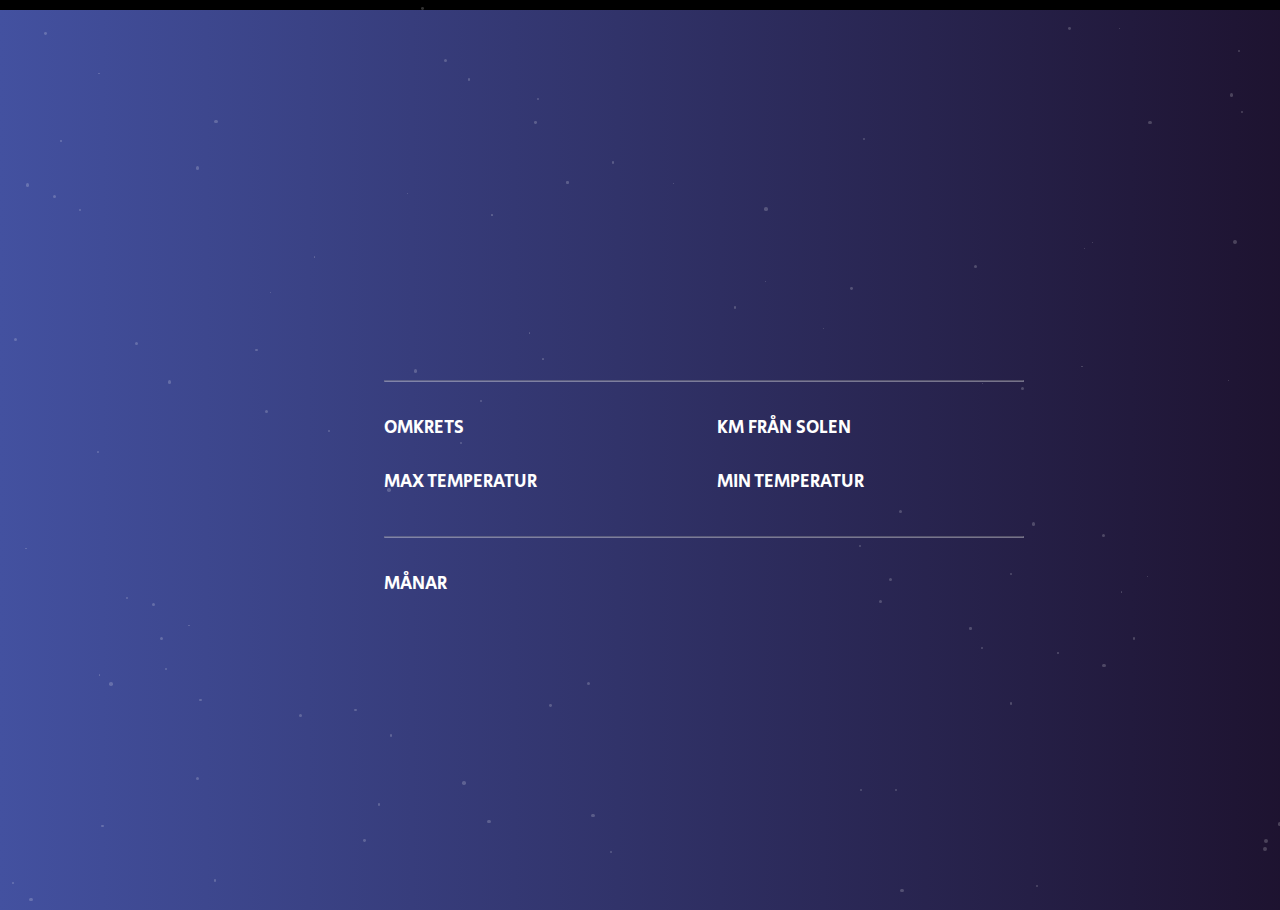
==== overlay.html @ 6ae30e55 "first commit" ====
<!DOCTYPE html>
<html lang="en">
  <head>
    <meta charset="UTF-8" />
    <meta name="viewport" content="width=device-width, initial-scale=1.0" />
    <link rel="stylesheet" href="style.css" />
    <link
      rel="icon"
      href="http://2.bp.blogspot.com/-YvU230Lgxso/UeJQNF9RtLI/AAAAAAAAFdQ/G20mGnCMGlE/s1600/Images%2BEarth%2BFrom%2BSpace-763033.jpg"
      type="image/x-icon"
    />
    <title>Solaris</title>
  </head>

  <body>
    <div class="overlay" id="pageOverlay">
      
        <div class="earthImg planetsImg"></div>

    <div class="planetInfo">
        
        <div class="titlesBoxOverlay">
          <h1></h1>
          <h2></h2>
        </div>

        <p>
        </p>

        <hr>
        
        <div class="detailsBox" >
           
        
            <div class="detailType1">
            
            <div class="details">
                <h3>OMKRETS</h2>
                <P></P>
            </div>

           <div class="details ">
                <h3>MAX TEMPERATUR</h2>
                <P></P>
            </div>
            
            </div>

            <div class="detailType2">
                
            <div class="details">
                <h3>KM FRÅN SOLEN</h2>
                <P></P>
            </div>
            
            <div class="details">
                <h3>MIN TEMPERATUR</h2>
                <P></P>
            </div>

            </div>

        </div>

        <hr>

            <div class="moons details">
                <h3>MÅNAR</h2>
                <P></P>
            </div>

    </div>
        
    </div>

    <script src="script.js"></script>
  </body>
</html>
---- style.css ----
@import url("https://fonts.googleapis.com/css2?family=Roboto&family=Ropa+Sans&family=Secular+One&display=swap");
@import url("https://fonts.googleapis.com/css2?family=Lora&family=Roboto&family=Ropa+Sans&family=Secular+One&display=swap");
@import url('https://fonts.googleapis.com/css2?family=Lora&family=Roboto&family=Roboto+Condensed:wght@300;400&family=Ropa+Sans&family=Secular+One&display=swap');

* {
  box-sizing: border-box;
  margin: 0;
  padding: 0;
}

body {
  background-color: black;
  width: 100vw;
  height: 100vh;
  /*  display: flex;
  flex-direction: column;
  justify-content: center;
  align-items: center; */
}

.mainContainer {
  width: 1440px;
  height: 900px;
  position: sticky;
  background: linear-gradient(to right, #0c164d, #190b22);
  margin: auto;
  overflow: hidden;

}

.titlesBox {
  display: flex;
  flex-direction: column;
  justify-content: center;
  align-items: end;
  text-align: right;
  overflow: hidden;
  margin-right: 60px;
  padding: 0;
  transform: translate(10px, -1320px);
}

.titlesBox > h1 {
  color: #ffffff;
  font-family: "Secular One", sans-serif;
  font-size: 60px;
  font-weight: 500;
  letter-spacing: 0.19em;
  text-align: right;
  margin-top: 60px;
}
.titlesBox > h2 {
  color: #ffd029;
  
  font-family: 'Lora', serif;
  font-size: 24px;
  font-weight: 100;
  letter-spacing: 0.66em;
  text-align: right;
}

.systemContainer {
  display: flex;
  justify-content: space-between;
  align-items: center;
  align-self: flex-start;
  width: 1160px;
  height: 900px;

  position: absolute;
  top: 0px;
  right: 60px;
}

.planet {
  border-radius: 50%;
  box-shadow: -1px -2px 29px 22px rgba(72, 71, 71, 0.26);
}

.sun {
  width: 1278px;
  height: 1278px;
  background-color: #ffd029;
  transform: translate(-1155px, -200px);
  border-radius: 50%;
  margin: 0;
  padding: 0;
}

.solen {
  background-color: #ffd029;
  border: 40px solid rgb(197, 182, 84);
  outline: 40px solid rgb(133, 133, 116); 
}

.mercuryMain {
  width: 14px;
  height: 14px;
  background-color: #888888;
}

.merkurius {
  background-color: #888888;
  border: 40px solid #d5d7db;
  outline: 40px solid #5d6588; 
}

.venusMain {
  width: 26px;
  height: 26px;
  background-color: #e7cdcd;
  
}

.venus{
  background-color: #e7cdcd;
  border: 40px solid #d7d5db;
  outline: 40px solid #aa95b9; 
}

.earthMain {
  width: 28px;
  height: 28px;
  background-color: #428ed4;
}

.jorden {
  background-color: #428ed4;
  border: 40px solid #1e2f5e;
  outline: 40px solid #18234e; 
}

.marsMain {
  width: 14px;
  height: 14px;
  background-color: #ef5f5f;
}

.mars {
  background-color: #ef5f5f;
  border: 40px solid #8e437e;
  outline: 40px solid #5b234e; 
}

.jupiterMain {
  width: 188px;
  height: 188px;
  background-color: #e29468;
}

.jupiter{
  background-color: #e29468;
  border: 40px solid #c3995e;
  outline: 40px solid #fa9949; 
}

.saturnMain {
  width: 144px;
  height: 144px;
  background-color: #c7aa72;
  display: flex;
  justify-content: center;
  align-items: center;

}
.saturnus {
  background-color: #c7aa72;
  display: flex;
  justify-content: center;
  align-items: center;
  border: 40px solid #e0ec86;
  outline: 40px solid #b2b6ab; 
}

.ringImg {
  width: 250px;
  height: 2px;
  background-color: #ffffff;
  border: 2px solid #c0c0c0;
  border-radius: 50%;
  position: absolute;
  top: 50%;
  left: 67%;
  transform: translate(-50%, -50%) rotate(150deg);
}

.uranusMain {
  width: 66px;
  height: 66px;
  background-color: #c9d4f1;
}

.uranus {
  background-color: #c9d4f1;
  border: 40px solid #7b7d82;
  outline: 40px solid #6983e9; 
}

.neptuneMain {
  width: 66px;
  height: 66px;
  background-color: #7a91a7;

}
.neptunus {
  background-color: #7a91a7;
  border: 40px solid #a4b4df;
  outline: 40px solid #636b87; 
}

.ring {
  width: 250px;
  height: 2px;
  background-color: #ffffff;
  border: 2px solid #c0c0c0;
  border-radius: 50%;
  position: absolute;
  top: 50%;
  left: 67%;
  transform: translate(-50%, -50%) rotate(150deg);
}

.ring2 {
  width: 520px;
  height: 46px;
  background-color: #d1d9c7;
  border: 20px double #c0c0c0;
  border-radius: 50%;
  position: absolute;
  top: 50%;
  left:1%;
  box-shadow: 38px -2px 29px 36px rgba(73, 69, 69, 0.27);
  transform: translate(-50%, -50%) rotate(160deg);
}

.overlay {

  width: 1440px;
  height: 900px;
  position: sticky;
  background: linear-gradient(to right, #4351a0, #190b22);
  margin: auto;
  overflow: hidden;
  margin-top: 10px;
/* display: none; */
  /* Förhindrat av liveServer */
/*   background-image: url(..//C:\Users\emanu\OneDrive\Desktop\solaris\backgroundOverlay.png); 
  background-position: center;
  background-repeat: no-repeat; 
 */
}

.planetsImg {
  width: 1278px;
  height: 1278px;
  transform: translate(-1155px, -190px);
  border-radius: 50%;
  margin: 0;

  padding: 0;
}

/* .bordersMai {
  border: 40px solid #1e2f5e;
  outline: 40px solid #18234e; 
} */




.planet:hover {
  cursor: pointer;
  scale: 1.1;
  box-shadow: -3px -1px 29px 22px rgba(110, 105, 105, 0.39);
  
}

.sun:hover {
  cursor: pointer;
  box-shadow: -3px -1px 29px 70px rgba(234, 174, 70, 0.39);
  background-color: rgb(211, 211, 99);
}

.star {
  position: absolute;
  background-color: #ffffff;
  border-radius: 50%;
  opacity: 0.2;
}

.titlesBoxOverlay > h1 {
  color: #ffffff;
  font-family: "Secular One", sans-serif;
  font-size: 60px;
  font-weight: 500;
  letter-spacing: 0.19em;
  text-align: right;
  margin-top: 0px;
}
.titlesBoxOverlay > h2 {
  color: #ffd029;
  font-family: 'Lora', serif;
  font-size: 24px;
  font-weight: 100;
  letter-spacing: 0.60em;
  text-align: right;
}

.titlesBoxOverlay {
  display: flex;
  flex-direction: column;
  justify-content: center;
  align-items: start;
  text-align: left;
 padding-bottom: 18px;
}

.planetInfo {
  display: flex;
  flex-direction: column;
  justify-content: center;
  align-items: flex-start;
  align-self: flex-start;
  width: 640px;
  height: 682px;
 
  position: absolute;
  top: 109px;
  right: 416px;
  margin-top: 0;
}

.planetInfo > p {
  font-family: 'Roboto Condensed', sans-serif;
  font-size: 18px;
  color: #FFFFFF;
  font-weight: 100;
  margin-top: 33px;
  line-height: 1.7;
}



.details > h3 {
  font-family: "Secular One", sans-serif;
  font-size: 18px;
  color: #FFFFFF;
  font-weight: 100;
  padding-bottom: 8px;
} 
.details > p {
  font-family: 'Roboto Condensed', sans-serif;
  font-size: 18px;
  color: #FFFFFF;
  font-weight: 100;
  opacity: 0.5;
} 

.detailsBox {
  width: 640px;
  display: flex;
  gap: 180px;
  
  
}

.detailsType2 {
  margin-left: 140px;
}

.details {
  padding-top: 10px;
  padding-bottom: 10px;
}

.moons {
align-self: self-start;
}

hr {
  color: white;
  width: 640px;
  font-size: 10px;
  margin-top: 23px;
  margin-bottom: 23px;
  opacity: 0.4;
}

#goBackBtn {
  position: absolute;
  left: 80%;
  top: 15%;
  padding: 10px;
  border-radius: 5px;
  color: yellow;
  font-size: 30px;
  background-color: #5866b2;
  width: 60px;
}

#goBackBtn:hover {
background-color: #0c164d;
cursor: pointer;
}
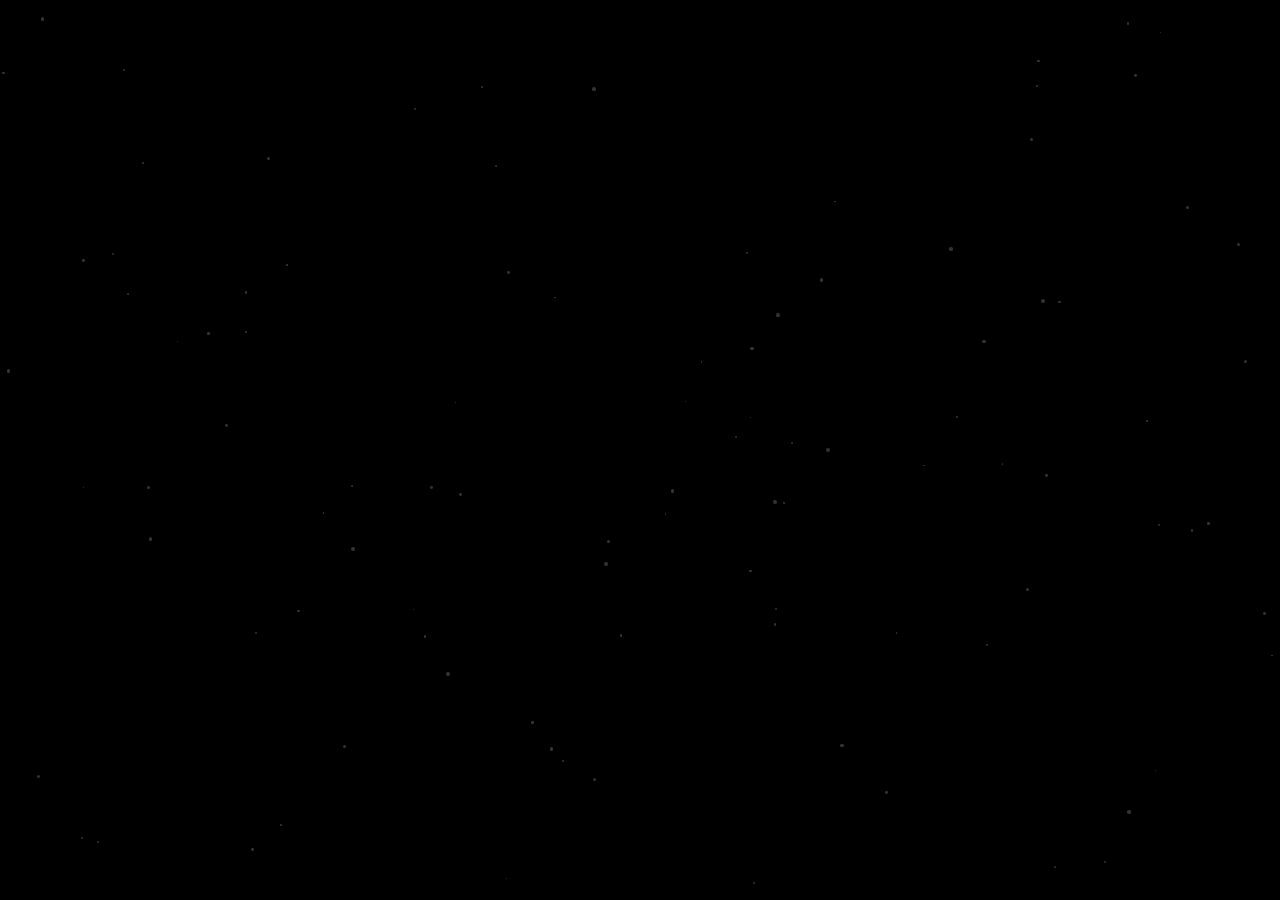
==== commit 8322cb88: "Code uppdate with animation's effect and preview" ====
--- a/overlay.html
+++ b/overlay.html
@@ -13,7 +13,7 @@
   </head>
 
   <body>
-    <div class="overlay" id="pageOverlay">
+<!--     <div class="overlay" id="pageOverlay">
       
         <div class="earthImg planetsImg"></div>
 
@@ -72,7 +72,11 @@
     </div>
         
     </div>
+ -->
 
+ <div id="preview"> 
+  <h3>Jorden</h3>
+ </div>
     <script src="script.js"></script>
   </body>
 </html>
--- a/style.css
+++ b/style.css
@@ -234,7 +234,7 @@
 }
 
 .overlay {
-
+  animation: fadeIn 3s forwards;
   width: 1440px;
   height: 900px;
   position: sticky;
@@ -401,4 +401,38 @@
 #goBackBtn:hover {
 background-color: #0c164d;
 cursor: pointer;
-} +} 
+
+
+ .preview-container {
+  position: absolute;
+  top: 640px;
+  left: 34%;
+  
+  border-radius: 10px;
+
+  opacity: 0.6;
+
+  
+  font-family: 'Lora', serif;
+  
+
+}
+ 
+.preview {
+  
+  font-size: 50px;
+  color:  white;
+  opacity: 0;
+  animation: fadeIn 3s forwards;
+  
+}
+
+@keyframes fadeIn {
+  from {
+    opacity: 0;
+  }
+  to {
+    opacity: 1;
+  }
+}